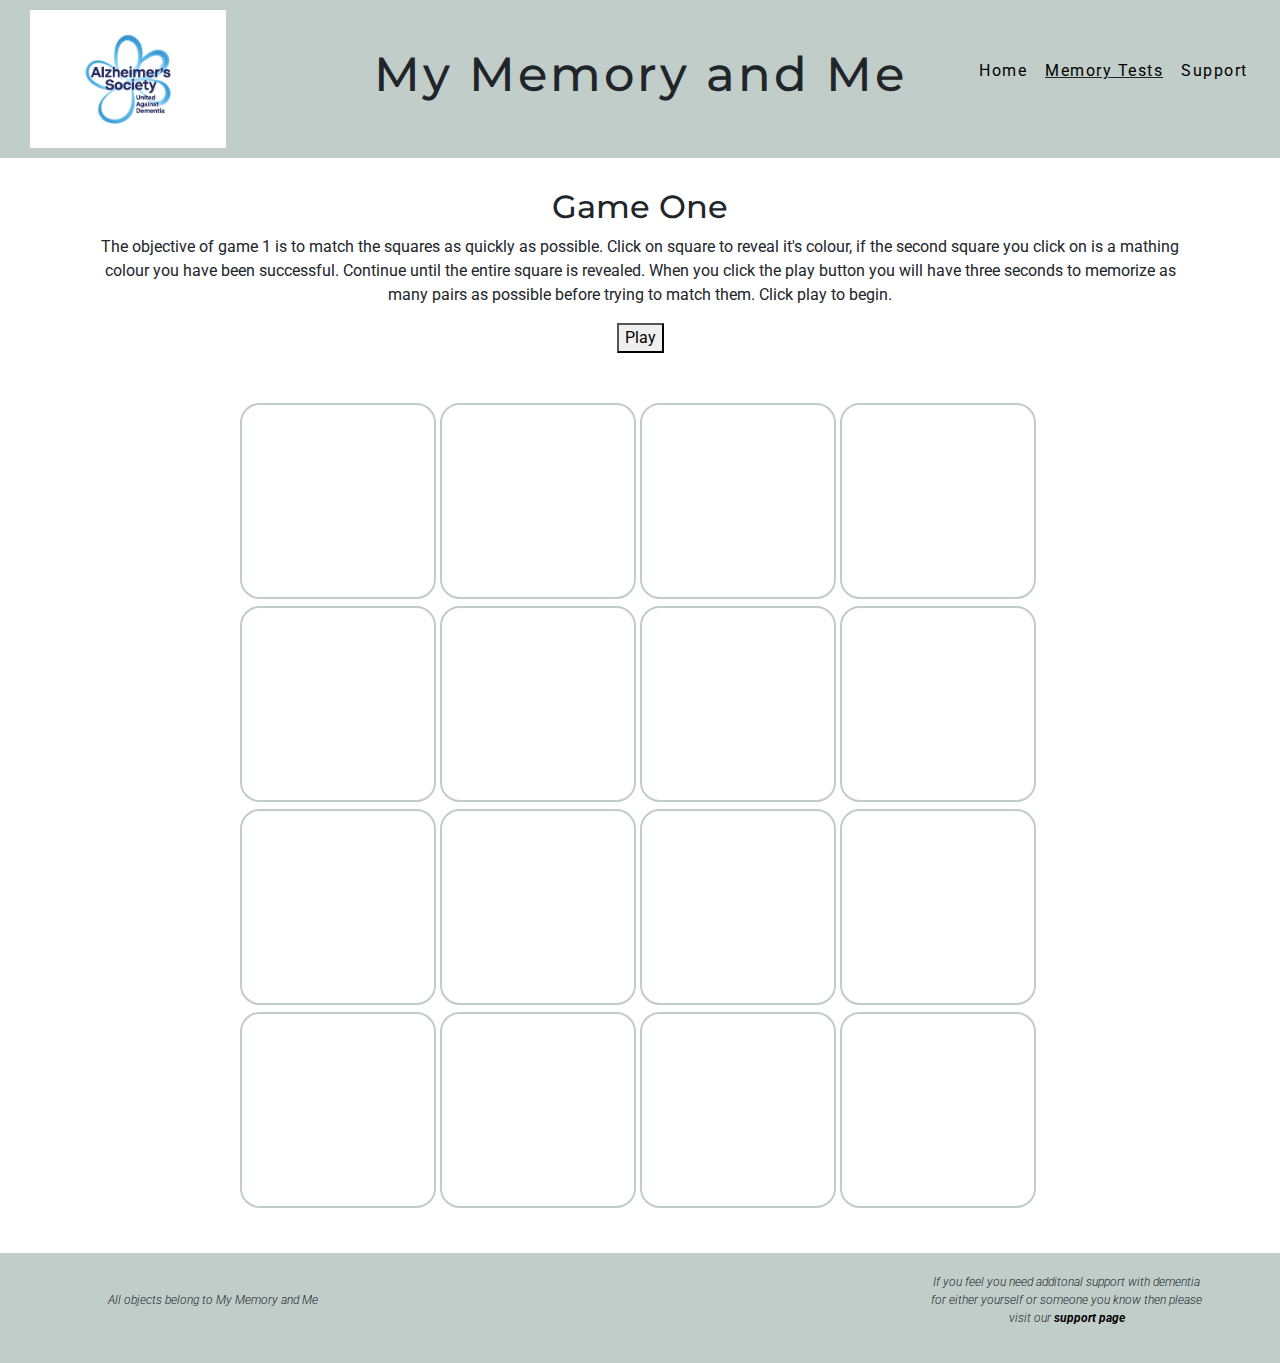
==== game-one.html @ dd123050 "Added styling to my memory games page as well updated game one to add a play button to allow users t" ====
<!DOCTYPE html>
<html lang="en">

<head>
	<meta charset="UTF-8">
	<meta name="viewport" content="width=device-width, initial-scale=1.0">
	<title>My Memory and Me</title>
	<link rel="stylesheet" href="https://stackpath.bootstrapcdn.com/bootstrap/4.5.2/css/bootstrap.min.css"
		integrity="sha384-JcKb8q3iqJ61gNV9KGb8thSsNjpSL0n8PARn9HuZOnIxN0hoP+VmmDGMN5t9UJ0Z" crossorigin="anonymous">
        <link rel="stylesheet" href="https://use.fontawesome.com/releases/v5.6.1/css/all.css"
		integrity="sha384-gfdkjb5BdAXd+lj+gudLWI+BXq4IuLW5IT+brZEZsLFm++aCMlF1V92rMkPaX4PP" crossorigin="anonymous" />
	<link rel="stylesheet" href="assets/css/styles.css" type="text/css" />
	<script src="https://code.jquery.com/jquery-3.5.1.js"
		integrity="sha256-QWo7LDvxbWT2tbbQ97B53yJnYU3WhH/C8ycbRAkjPDc=" crossorigin="anonymous"></script>
</head>

<body>
	<header>
		<div class="container-fluid">
			<div class="row header-container light-grey-background">
				<div class="col-3">
					<a href="index.html"><img src="assets/images/logo.png" alt="Alzheimer Society Logo" id="logo"></a>
				</div>
                <div class="col-6">
				<div class="d-none d-md-block text-center">
					<h1>My Memory and Me</h1>
                    </div>
				</div>
				<div class="col-3">
					<nav class="navbar navbar-light navbar-expand-xl">
						<button
                    class="navbar-toggler ml-auto"
                    type="button"
                    data-toggle="collapse"
                    data-target="#navbarNavDropdown"
                    aria-controls="navbarNavDropdown"
                    aria-expanded="false"
                  >
                    <span class="navbar-toggler-icon"></span>
                  </button>
						<div class="navbar-collapse collapse" id="navbarNavDropdown">
							<ul class="list-inline">
								<li class="list-inline-item"><a href="index.html">Home</a></li>
								<li class="list-inline-item active"><a href="memory-tests.html">Memory Tests</a></li>
								<li class="list-inline-item"><a href="support.html">Support</a></li>
							</ul>
						</div>
					</nav>
				</div>
			</div>
		</div>
	</header>
    <div class="container">
    <div class="row">
    <div class="col-12 text-center">
        <h2>Game One</h2>
        <p>The objective of game 1 is to match the squares as quickly as possible. Click on square to reveal it's colour, if the second square you click on is a mathing colour you have been successful. Continue until the entire square is revealed.
        When you click the play button you will have three seconds to memorize as many pairs as possible before trying to match them. Click play to begin.</p>
        <button id="play-button">Play</button>
    
    </div>
    </div>
    </div>
    <section class="game-container">
    <div class="game1-board">
    <div class="card"></div>
    <div class="card"></div>
    <div class="card"></div>
    <div class="card"></div>
    <div class="card"></div>
    <div class="card"></div>
    <div class="card"></div>
    <div class="card"></div>
    <div class="card"></div>
    <div class="card"></div>
    <div class="card"></div>
    <div class="card"></div>
    <div class="card"></div>
    <div class="card"></div>
    <div class="card"></div>
    <div class="card"></div>

    </div>
    </section>

	<footer>
		<div class="container-fluid">
			<div class="row light-grey-background footer-container">
				<div class="d-none d-lg-block text-center col-lg-4 footer-item">
               <p> <i class="far fa-copyright"></i>All objects belong to My Memory and Me</p>
                </div>
				<div class="text-center col-12 col-md-6 col-lg-4 footer-item">
                    <a href="https://twitter.com/explore" target="_blank"><i class="fab fa-twitter-square"></i></a>
					<a href="https://www.instagram.com/" target="_blank"><i class="fab fa-instagram"></i></a>
					<a href="https://www.facebook.com/" target="_blank"><i class="fab fa-facebook-square"></i></a>
				</div>
				<div class="d-none d-md-block text-center col-md-6 col-lg-4 footer-item">
                <p>If you feel you need additonal support with dementia <br>for either yourself or someone you know then please<br> visit our <a id="footer-support-link" href="support.html">support page</a></p> 
				</div>
			</div>
		</div>
	</footer>
	<script src="assets/js/game-one.js"></script>
    <script src="https://stackpath.bootstrapcdn.com/bootstrap/4.5.2/js/bootstrap.min.js" integrity="sha384-B4gt1jrGC7Jh4AgTPSdUtOBvfO8shuf57BaghqFfPlYxofvL8/KUEfYiJOMMV+rV" crossorigin="anonymous"></script>
</body>

</html>
---- assets/css/styles.css ----
@import url("https://fonts.googleapis.com/css2?family=Montserrat:ital,wght@0,400;0,500;0,600;0,700;1,500;1,600&family=Roboto:ital,wght@300;400;700&display=swap");

.row,
col,
.container-fluid,
.col-3 {
  margin: 0;
  padding: 0;
}

div {
  padding: 0;
  margin: 0;
}

body {
  font-family: "Roboto", sans-serif;
}

h1,
h2,
h3,
h4,
h5,
h6 {
  font-family: "Montserrat", sans-serif;
}

#logo {
  width: 90%;
  height: 90%;
  padding: 10px 30px;
  max-width: 16em;
  max-height: 12em;
  min-width: 10em;
  min-height: 6em;
  margin: 0 auto;
  background-color: #c0cdc9;
}

.header-container {
  align-items: center;
}

/*--------------Colours------------*/
.light-grey-background {
  background-color: #c0cdc9;
}
/*--------------Headers-------------*/
h1 {
  letter-spacing: 3px;
  font-size: 48px;
}

h2 {
  margin-top: 30px;
}
/*---------------Nav Bar--------------------*/
nav ul li a {
  color: #000;
  margin: 0 10px;
  font-size: 24px;
  letter-spacing: 1.5px;
  transition: all 0.5s ease-in-out;
}

nav ul li a:hover,
nav ul li a:hover:active {
  color: #ffffff;
}

.active {
  text-decoration: underline;
}

/*-------------Index Page----------------*/
/*Hero Image*/
.hero-container {
  display: flex;
  height: 60vh;
  position: relative;
  background-color: #65c1e8;
}
#hero-img {
  margin: 0 auto;
  height: 100%;
  width: 70%;
}
.hero-container:after {
  background-color: rgba(255, 255, 255, 0.35);
  position: absolute;
  top: 0;
  left: 0;
  right: 0;
  bottom: 0;
  content: "";
}
.hero-text {
  position: absolute;
  top: 40%;
  left: 0;
  right: 0;
  margin: 0 auto;
  font-weight: bold;
  z-index: 9;
  font-size: 26px;
}

.hero-text a {
  color: #000;
  font-weight: bold;
}
/*Information Boxes*/
.info-item {
  margin-top: 20px;
  margin-bottom: 20px;
}

.info-title-container {
  border: 1px solid #c0cdc9;
  text-align: center;
}

.info-title-container i {
  color: #9bd7f0;
  padding-left: 25px;
}

.para-container {
  border: 1px solid #c0cdc9;
  height: 200px;
  text-align: center;
}

.hidden {
  display: none;
}
/*-----------Support section (index)--------*/
.support-container {
  align-items: center;
  margin: 25px 0;
}

.support-img-container {
  text-align: center;
}

#support-image {
  width: 500px;
  height: 400px;
  border-radius: 50%;
}

.support-button {
  margin: 20px 0;
  width: 300px;
  height: 100px;
  border-radius: 20%;
  color: #f0f0f0;
  background-color: #9bd7f0;
  font-size: 24px;
}

.support-button:hover,
.support-button:hover:focus {
  background-color: #c0cdc9;
}
/*---------------Memory Game Page ---------*/
.game-link-container{
    clear: both;
    width:300px;
    height:300px;
    margin:30px auto;
}

.memory-game-link{
    width:70%;
    
}

#game-one-link{
    height:100%;
}
#game-two-link{
    margin-top:40px
}

#results-button{
    width:250px;
    height:75px;
    border-radius:25%;
    color: #f0f0f0;
    background-color: #9bd7f0;
    margin: 30px auto;
    font-weight: bold;
    font-size:18px;
}

#results-button:hover,
#results-button:focus{
    background-color: #c0cdc9;
}
/* ---------------Game One CSS--------------*/
.game-container {
  display: flex;
}

.game1-board {
  margin: 50px auto;
  padding: 0;
  width: 800px;
  height: 800px;
}
.card div {
  padding: 0;
  margin: 0;
}
.card {
  padding: 0;
  margin: 0;
  width: 196px;
  height: 196px;
  flex-wrap: wrap;
  border: 2px solid #c0cdc9;
  display: inline-flex;
  border-radius: 10%;
}

.orange {
  background-color: orange;
}

.red {
  background-color: red;
}

.blue {
  background-color: blue;
}

.pink {
  background-color: pink;
}

.cyan {
  background-color: cyan;
}

.green {
  background-color: green;
}

.purple {
  background-color: purple;
}

.brown {
  background-color: brown;
}

.color-neutral {
  background-color: #c0cdc9;
  z-index: 999;
}

/*------------Game Two CSS-------------*/

.button-container {
  width: 300px;
  height: 300px;
  margin-top: 30px;
  margin-bottom: 30px;
}

.game-button {
  width: 100%;
  height: 100%;
  border-radius: 50%;
}

#red-button {
  background-color: red;
  box-shadow: 0px 3px 8px #990000, inset 0px 2px 3px #ff4c4c;
}


#blue-button {
  background-color: blue;
}

#cyan-button {
  background-color: cyan;
}

#orange-button {
  background-color: orange;
}

#green-button {
  background-color: green;
}

.highlight {
  border: 15px solid rgb(87, 82, 82);
  box-shadow: inset 0px 0px 0px 0px red;
  box-sizing: border-box;
}

.highlight:after {
  background-color: rgba(255, 255, 255, 0.25);
  position: absolute;
  top: 0;
  left: 0;
  right: 0;
  bottom: 0;
  content: "";
}
/*------------Suppport Page-------------*/
.support-item {
  text-align: center;
}

.support-img {
  width: inherit;
  height: 300px;
}

.support-img-item {
  width: 100%;
  height: 100%;
}
.support-txt {
  width: inherit;
}

div#map {
  min-height: 360px;
  max-width: inherit;
}
/*-------------Line Breaks--------*/
.title-hr {
  border-bottom: 3px solid #9bd7f0;
  width: 220px;
  margin-bottom: 20px;
}
/*-------------Footer-------------*/
.footer-container {
  display: flex;
  align-items: center;
}

.footer-item {
  margin: auto auto;
  padding: 20px 0px;
}

.footer-item a {
  color: #000;
  font-size: 36px;
  padding: 0px 20px;
  transition: all 0.5s ease-in-out;
}

.footer-item a:hover,
.footer-item a:hover:active {
  color: #ffffff;
}

.footer-item p {
  font-style: italic;
  font-weight: 300;
  font-size: 12px;
}

#footer-support-link {
  text-decoration: none;
  color: #000;
  font-size: inherit;
  font-weight: 700;
  letter-spacing: normal;
  transition: all 0.5s ease-in-out;
  padding: 0px;
}

#footer-support-link:hover,
#footer-support-link:hover:active {
  color: #ffffff;
}

/*------------------Media Queries---------------*/
@media only screen and (max-width: 2100px) {
  .hero-text {
    font-size: 24px;
  }
}

@media only screen and (max-width: 1800px) {
  .hero-text {
    font-size: 20px;
  }
  nav ul li a {
    font-size: 18px;
    margin: 0 7px;
  }
}

@media only screen and (max-width: 1500px) {
  .hero-text {
    font-size: 18px;
  }
  nav ul li a {
    font-size: 16px;
    margin: 0 4px;
  }
}

@media only screen and (max-width: 1350px) {
  .hero-text {
    font-size: 16px;
  }
  nav ul li a {
    font-size: 16px;
    margin: 0 3px;
  }
}

@media only screen and (max-width: 1024px) {
  .hero-text {
    font-size: 22px;
  }
  .hero-container {
    padding: 0;
    margin: 0;
    height: 40vh;
  }

  #hero-img {
    width: 80%;
  }
  #support-image {
    width: 400px;
    height: 300px;
  }
}

@media only screen and (max-width: 768px) {
  .game1-board {
    width: 400px;
    height: 400px;
  }

  .card {
    width: 96px;
    height: 96px;
  }
  #game-one-link{
      width:60%;
      height:100%;
  }

  #game-two-link{
      margin-top:0;
  }
}

@media only screen and (max-width: 576px) {
  .game1-board {
    width: 360px;
    height: 360px;
  }

  .game-link-container{
      margin-top:10px;
      margin-bottom:10px;
  }
  
  #game-one-link{
      height:70%;
      width:70%
  }

  #game-two-link{
      margin-top:30px;
  }

  .button-container {
    width: 100px;
    height: 100px;
  }
  #cyan-button {
    margin-top: -30px;
  }
  #orange-button {
    margin-top: -30px;
  }
  .card {
    width: 86px;
    height: 88px;
  }

  .hero-text {
    font-size: 18px;
    top: 30%;
  }

  .hero-container {
    height: 35vh;
  }
  #hero-img {
    width: 100%;
  }
}

@media only screen and (max-width: 360px) {
  .game1-board {
    width: 320px;
    height: 320px;
  }
  .button-container {
    width: 80px;
    height: 80px;
  }

  .game2-instructions p {
    font-size: 12px;
  }

  .card {
    width: 76px;
    height: 76px;
  }

  .hero-text {
    font-size: 16px;
    top: 20%;
  }
}
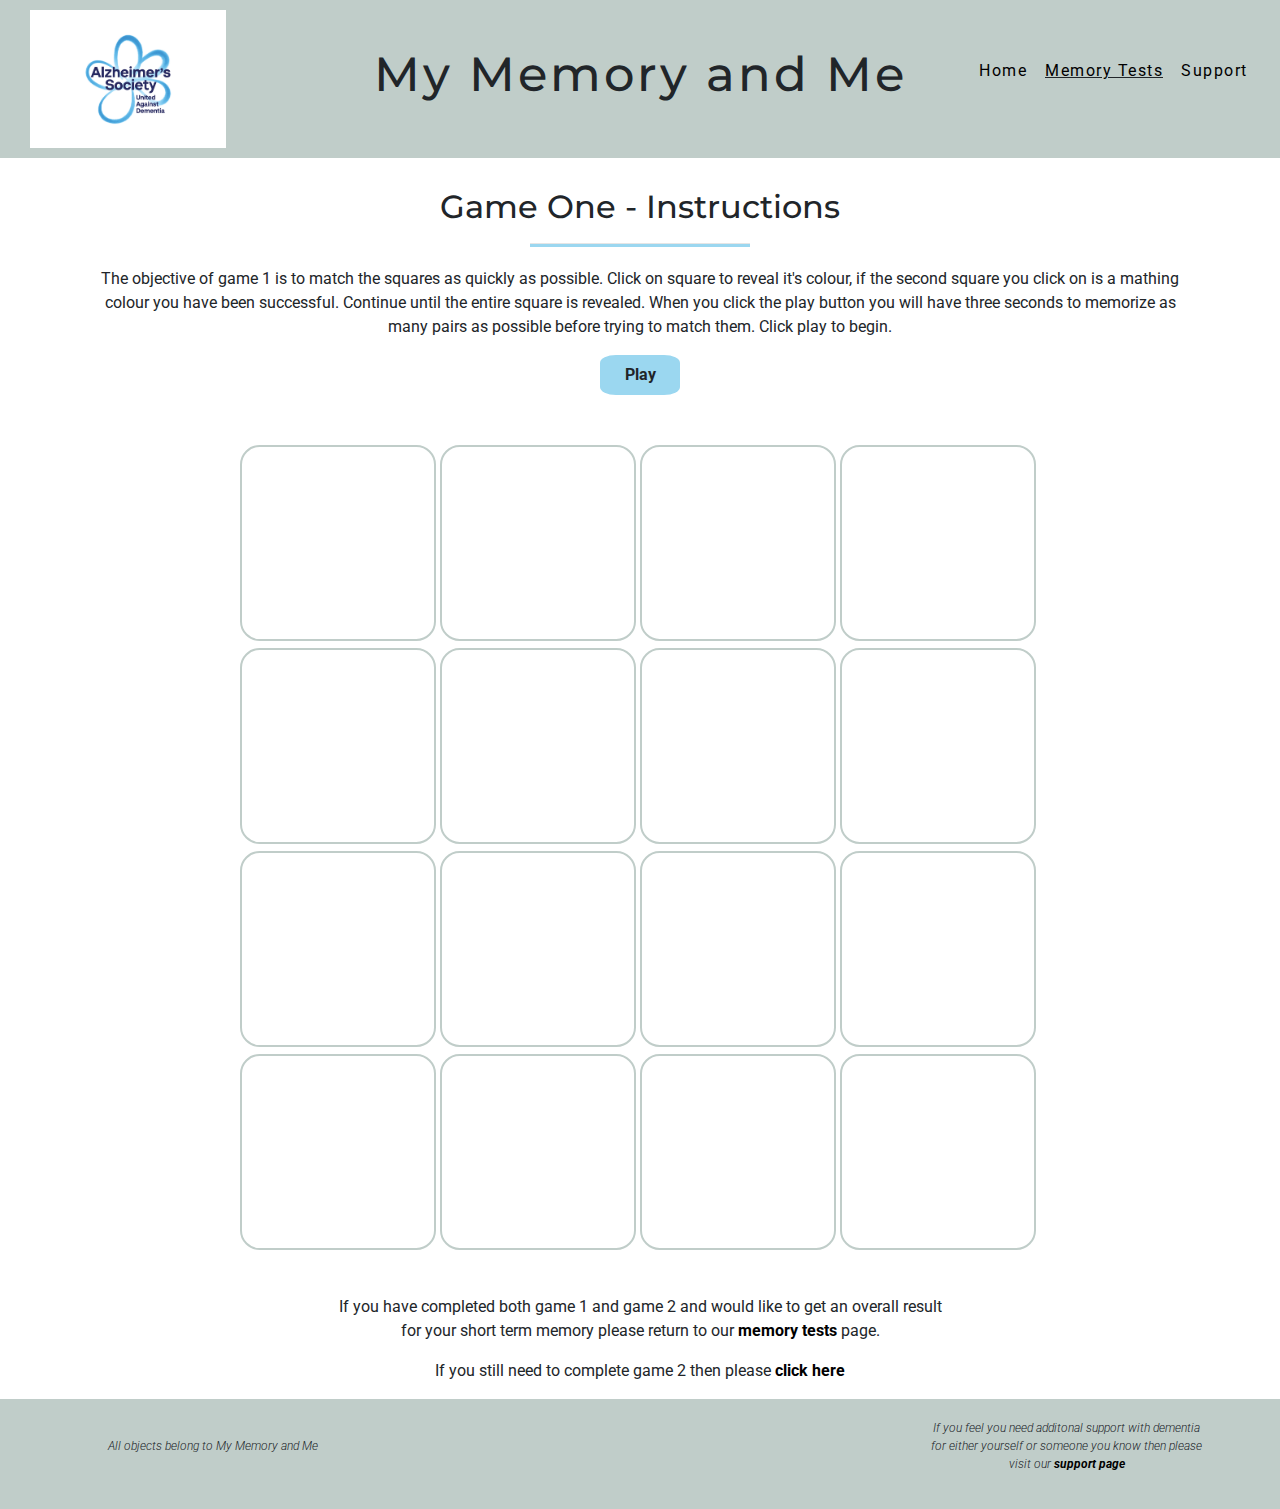
==== commit 29be312d: "Added some changes to the game buttons to add consistency across the site and added some text to bot" ====
--- a/game-one.html
+++ b/game-one.html
@@ -53,10 +53,11 @@
     <div class="container">
     <div class="row">
     <div class="col-12 text-center">
-        <h2>Game One</h2>
+        <h2>Game One - Instructions</h2>
+        <hr class="title-hr">
         <p>The objective of game 1 is to match the squares as quickly as possible. Click on square to reveal it's colour, if the second square you click on is a mathing colour you have been successful. Continue until the entire square is revealed.
         When you click the play button you will have three seconds to memorize as many pairs as possible before trying to match them. Click play to begin.</p>
-        <button id="play-button">Play</button>
+        <button class="btn" id="play-button">Play</button>
     
     </div>
     </div>
@@ -82,6 +83,14 @@
 
     </div>
     </section>
+    <div class="container">
+        <div class="row">
+            <div class="col-12 afterword-container text-center">
+                <p>If you have completed both game 1 and game 2 and would like to get an overall result <br> for your short term memory please return to our <a href="memory-tests.html">memory tests</a> page.</p>
+                <p>If you still need to complete game 2 then please <a href="game-two.html">click here</a></p>
+            </div>
+        </div>
+    </div>
 
 	<footer>
 		<div class="container-fluid">
--- a/assets/css/styles.css
+++ b/assets/css/styles.css
@@ -105,10 +105,10 @@
   z-index: 9;
   font-size: 26px;
 }
-
 .hero-text a {
   color: #000;
   font-weight: bold;
+  text-transform: uppercase;
 }
 /*Information Boxes*/
 .info-item {
@@ -263,6 +263,17 @@
   z-index: 999;
 }
 
+.afterword-container a{
+    font-weight:bold;
+    text-decoration: none;
+    color:black;
+
+}
+
+.afterword-container a:hover{
+    color:#c0cdc9;
+
+}
 /*------------Game Two CSS-------------*/
 
 .button-container {
@@ -283,6 +294,23 @@
   box-shadow: 0px 3px 8px #990000, inset 0px 2px 3px #ff4c4c;
 }
 
+#play, #play-button{
+    width:80px;
+    height:40px;
+    background-color: #9bd7f0;
+    font-weight: bold;
+    border-radius: 20%;
+}
+
+#play:hover{
+    background-color:#c0cdc9
+
+}
+
+#level{
+    margin-top:30px;
+    font-size:32px;
+}
 
 #blue-button {
   background-color: blue;
@@ -318,6 +346,15 @@
 /*------------Suppport Page-------------*/
 .support-item {
   text-align: center;
+
+}
+
+#support-item-three{
+    margin-bottom:40px;
+}
+
+.support-heading{
+    border:1px solid #000;
 }
 
 .support-img {
@@ -328,14 +365,17 @@
 .support-img-item {
   width: 100%;
   height: 100%;
+  border-left: 1px solid #000;
+  border-right:1px solid #000;
 }
 .support-txt {
   width: inherit;
+  border:1px solid #000;
 }
 
 div#map {
   min-height: 360px;
-  max-width: inherit;
+  margin-bottom:20px;
 }
 /*-------------Line Breaks--------*/
 .title-hr {
@@ -428,6 +468,11 @@
   .hero-text {
     font-size: 22px;
   }
+
+  .button-container{
+      width:250px;
+      height:250px;
+  }
   .hero-container {
     padding: 0;
     margin: 0;
@@ -449,6 +494,11 @@
     height: 400px;
   }
 
+  .button-container{
+      width:200px;
+      height:200px;
+  }
+
   .card {
     width: 96px;
     height: 96px;
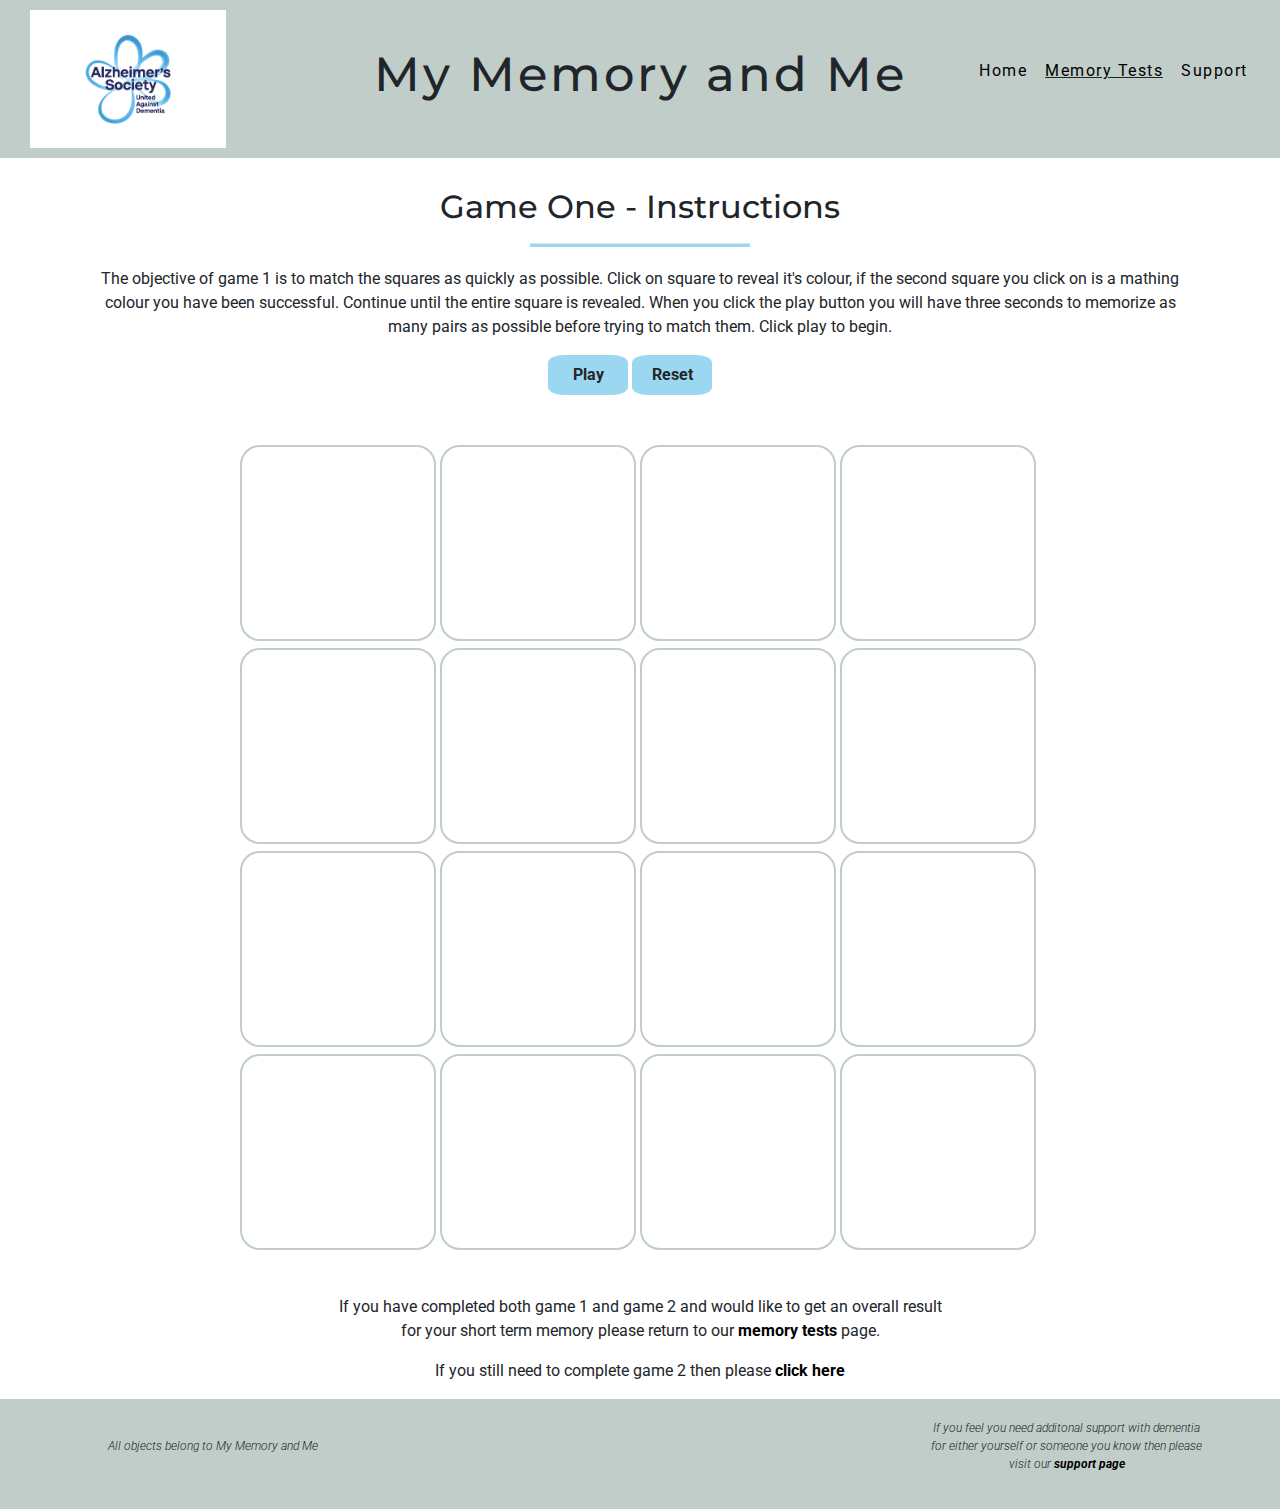
==== commit a8034fd2: "Added backgroud music to game 1 with a mute button" ====
--- a/game-one.html
+++ b/game-one.html
@@ -50,14 +50,14 @@
 			</div>
 		</div>
 	</header>
-    <div class="container">
+    <div class="container game-one-intro">
     <div class="row">
     <div class="col-12 text-center">
         <h2>Game One - Instructions</h2>
         <hr class="title-hr">
         <p>The objective of game 1 is to match the squares as quickly as possible. Click on square to reveal it's colour, if the second square you click on is a mathing colour you have been successful. Continue until the entire square is revealed.
         When you click the play button you will have three seconds to memorize as many pairs as possible before trying to match them. Click play to begin.</p>
-        <button class="btn" id="play-button">Play</button>
+        <button class="btn" id="play-button">Play</button> <button class="btn" id="reset-button">Reset</button><span id="game-one-sound"><i class="fas fa-volume-mute"></i></span>
     
     </div>
     </div>
--- a/assets/css/styles.css
+++ b/assets/css/styles.css
@@ -87,7 +87,7 @@
   width: 70%;
 }
 .hero-container:after {
-  background-color: rgba(255, 255, 255, 0.35);
+  background-color: rgba(255, 255, 255, 0.55);
   position: absolute;
   top: 0;
   left: 0;
@@ -104,11 +104,28 @@
   font-weight: bold;
   z-index: 9;
   font-size: 26px;
+  color:black;
 }
 .hero-text a {
-  color: #000;
+  color: red;
   font-weight: bold;
   text-transform: uppercase;
+}
+#call-to-action{
+    width:250px;
+    height:70px;
+    border-radius:20%;
+    font-size:22px;
+    font-weight:bold;
+    background-color:#c0cdc9;
+    color:black;
+    margin-top:20px;
+}
+
+#call-to-action:hover{
+    color:white;
+    cursor: pointer;
+    border:3px solid #185874;
 }
 /*Information Boxes*/
 .info-item {
@@ -119,6 +136,10 @@
 .info-title-container {
   border: 1px solid #c0cdc9;
   text-align: center;
+}
+
+.info-title-container:hover{
+    cursor:pointer;
 }
 
 .info-title-container i {
@@ -274,6 +295,11 @@
     color:#c0cdc9;
 
 }
+
+#game-one-sound i{
+    padding-left:20px;
+    font-size:18px;
+}
 /*------------Game Two CSS-------------*/
 
 .button-container {
@@ -294,7 +320,7 @@
   box-shadow: 0px 3px 8px #990000, inset 0px 2px 3px #ff4c4c;
 }
 
-#play, #play-button{
+#play, #play-button, #reset-button{
     width:80px;
     height:40px;
     background-color: #9bd7f0;
@@ -357,6 +383,10 @@
     border:1px solid #000;
 }
 
+.support-heading:hover{
+    cursor: pointer;
+}
+
 .support-img {
   width: inherit;
   height: 300px;
@@ -514,6 +544,16 @@
 }
 
 @media only screen and (max-width: 576px) {
+  .header-container{
+      position: fixed;
+      top:0;
+      z-index:9999;
+      width:100%;
+  }
+  
+  .hero-container{
+      margin-top: 96px; 
+  }
   .game1-board {
     width: 360px;
     height: 360px;
@@ -537,6 +577,10 @@
     width: 100px;
     height: 100px;
   }
+
+  #call-to-action{
+      margin-top:5px;
+  }
   #cyan-button {
     margin-top: -30px;
   }
@@ -550,7 +594,7 @@
 
   .hero-text {
     font-size: 18px;
-    top: 30%;
+    top: 10%;
   }
 
   .hero-container {
@@ -558,6 +602,21 @@
   }
   #hero-img {
     width: 100%;
+  }
+  .memory-game-title{
+      margin-top:96px;
+  }
+
+  .support-type-container{
+      margin-top:96px;
+  }
+
+  .game-one-intro{
+      margin-top:96px;
+  }
+
+  .game-two-intro{
+      margin-top:96px;
   }
 }
 
@@ -580,8 +639,31 @@
     height: 76px;
   }
 
+  #call-to-action{
+      width:150px;
+      height:50px;
+      margin-top:0px;
+      font-size:16px;
+  }
+
   .hero-text {
     font-size: 16px;
-    top: 20%;
-  }
-}
+    top: 5%;
+  }
+  
+  .info-item h3{
+      font-size:18px;
+  }
+  .para-container p{
+      font-size:14px;
+  }
+
+  .support-button{
+      width:200px;
+      height:80px;
+  }
+  .support-txt-container p{
+      font-size:14px;
+  }
+
+}
